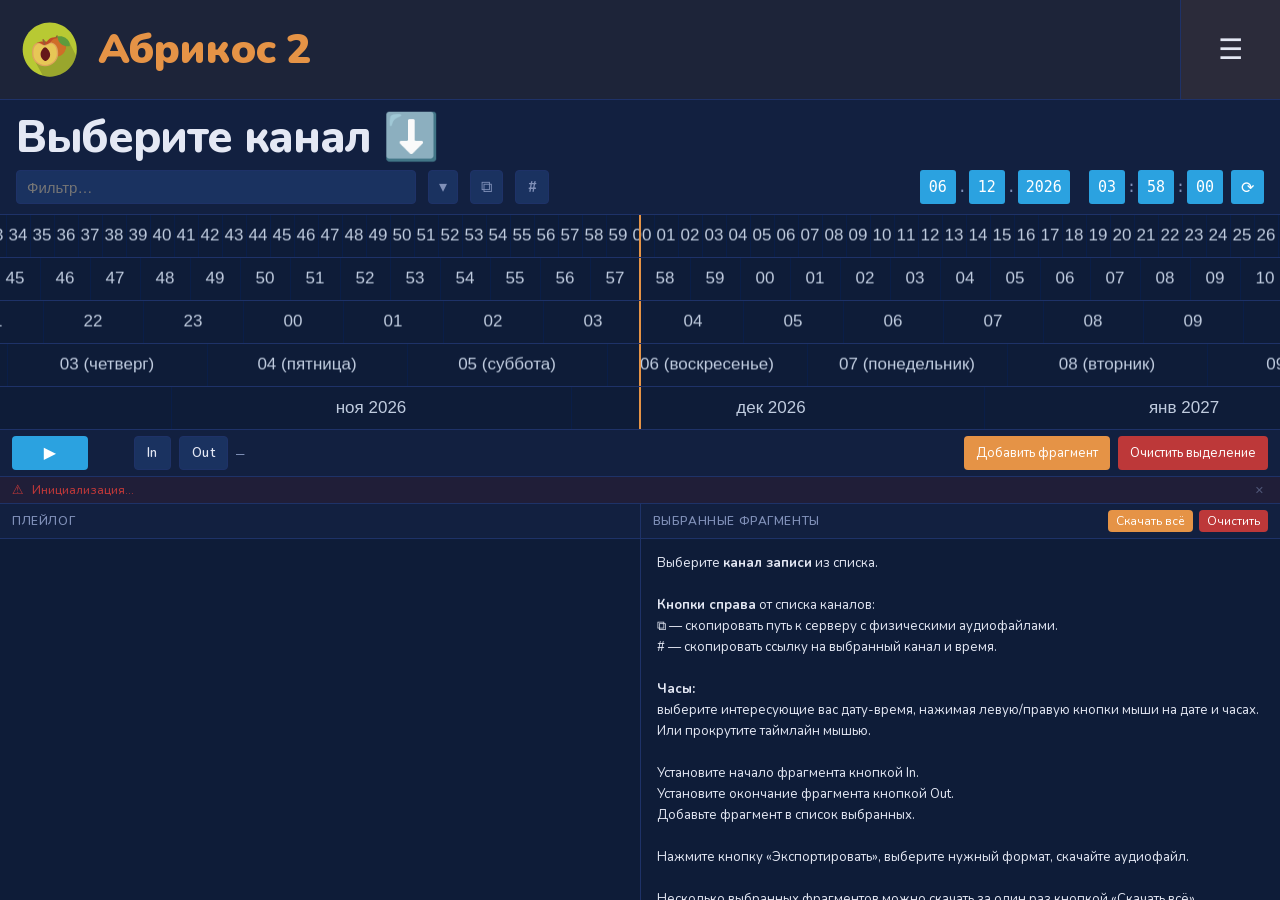
==== static/index.html @ b1a3b3f0 "feat(admin): окно управления сессиями - auth.py: create_session теперь сохраняет ip и created_at; до" ====
<!DOCTYPE html>
<html lang="ru" data-theme="dark">
<head>
  <meta charset="UTF-8">
  <meta name="viewport" content="width=device-width, initial-scale=1.0">
  <title>Абрикос 2</title>
  <link rel="stylesheet" href="/static/style.css">
  <link rel="icon" href="/static/apricot.svg" sizes="any" type="image/svg+xml">

</head>
<body>
<div id="app">

  <!-- ── Top bar (строка 1: лого + меню) ─────────────────────────── -->
  <div id="topbar">
    <div id="app-brand">
      <a id="app-brand-link" href="/">
        <img src="/static/apricot.svg" width="64" height="64" alt="">
        <span id="app-name" data-i18n="app.title">Абрикос 2</span>
      </a>
    </div>
    <div id="hamburger-wrap">
      <button id="btn-hamburger" data-i18n-title="menu.hamburger_title" title="Меню">☰</button>
      <div id="hamburger-menu" class="hidden">
        <button class="menu-item" id="menu-theme" data-i18n="menu.theme_light">☀️ Светлый режим</button>
        <div class="menu-sep"></div>
        <div class="menu-lang-row">
          <span class="menu-lang-label" data-i18n="menu.language">🌐 Язык</span>
          <div class="menu-lang-btns">
            <button class="menu-lang-btn" data-lang="ru">RU</button>
            <button class="menu-lang-btn" data-lang="en">EN</button>
            <button class="menu-lang-btn" data-lang="fr">FR</button>
          </div>
        </div>
        <div class="menu-sep" data-admin-only></div>
        <button class="menu-item" id="menu-rescan"          data-admin-only data-i18n="menu.rescan_channel">🔍 Пересканировать текущий канал</button>
        <button class="menu-item" id="menu-rescan-playlogs" data-admin-only data-i18n="menu.rescan_playlogs">📋 Пересканировать плейлоги станции</button>
        <div class="menu-sep" data-admin-only></div>
        <button class="menu-item" id="menu-reload"  data-admin-only data-i18n="menu.reload_config">🔄 Обновить конфигурацию</button>
        <div class="menu-sep" data-admin-only></div>
        <button class="menu-item" id="menu-restart" data-admin-only data-i18n="menu.restart_server">🔁 Перезапустить сервер</button>
        <div class="menu-sep" data-admin-only></div>
        <button class="menu-item" id="menu-sessions"      data-admin-only data-i18n="menu.sessions">👥 Сессии…</button>
        <button class="menu-item" id="menu-check-updates" data-admin-only data-i18n="menu.check_updates">🔎 Проверить обновления…</button>
        <div class="menu-sep"></div>
        <span class="menu-version" id="menu-ver">v…</span>
        <button class="menu-item" id="menu-about" data-i18n="menu.about">ℹ️ О веб-приложении…</button>
        <div class="menu-sep hidden" id="menu-sep-logout"></div>
        <div class="menu-userinfo hidden" id="menu-userinfo"></div>
        <button class="menu-item menu-item-danger hidden" id="menu-logout" data-i18n="menu.logout">🚪 Выйти</button>
      </div>
    </div>
  </div>

  <!-- ── Channel bar (строка 2: канал + фильтр + часы) ────────────── -->
  <div id="channel-bar">
    <div id="channel-label" data-i18n="channel.select_prompt">Выберите канал ⬇️</div>
    <div id="channel-controls">
      <div id="channel-selector-wrap">
        <input id="channel-search" type="text" data-i18n-ph="channel.filter_placeholder" placeholder="Фильтр…" autocomplete="off">
        <div id="channel-dropdown" class="dropdown hidden"></div>
      </div>
      <button id="channel-list-btn" data-i18n-title="channel.open_list_title" title="Открыть список каналов">▾</button>
      <button id="channel-copy-btn" title="Путь недоступен">⧉</button>
      <button id="btn-copy-url" data-i18n-title="channel.copy_url_title" title="Скопировать ссылку на текущее время">#</button>
      <div class="topbar-spacer"></div>
      <div id="topbar-right">
        <span class="clock-part" id="clk-day">--</span>
        <span class="clock-sep">.</span>
        <span class="clock-part" id="clk-month">--</span>
        <span class="clock-sep">.</span>
        <span class="clock-part" id="clk-year">----</span>
        <span class="clock-sep ml">&#160;</span>
        <span class="clock-part" id="clk-h">--</span>
        <span class="clock-sep">:</span>
        <span class="clock-part" id="clk-m">--</span>
        <span class="clock-sep">:</span>
        <span class="clock-part" id="clk-s">--</span>
        <button id="btn-now" data-i18n-title="transport.go_now_title" title="Перейти к текущему времени">⟳</button>
      </div>
    </div>
    <!-- Mobile: date+time inputs, own row (hidden on desktop via CSS) -->
    <div id="mob-clock-bar">
      <input id="mob-date" type="date">
      <input id="mob-time" type="time" step="1">
      <button id="mob-btn-now" data-i18n-title="transport.go_now_title" title="Перейти к текущему времени">⟳</button>
    </div>
  </div>

  <!-- ── Timeline rows ────────────────────────────────────────────── -->
  <div id="timeline-container">
    <canvas id="tl-seconds" class="tl-row" height="42"></canvas>
    <canvas id="tl-minutes" class="tl-row" height="42"></canvas>
    <canvas id="tl-hours"   class="tl-row" height="42"></canvas>
    <canvas id="tl-days"    class="tl-row" height="42"></canvas>
    <canvas id="tl-months"  class="tl-row" height="42"></canvas>
  </div>

  <!-- ── Transport controls ────────────────────────────────────────── -->
  <div id="transport">
    <div id="transport-left">
      <button id="btn-play"  class="btn-transport" data-i18n-title="transport.play_title" title="Воспроизвести / Пауза">▶</button>
      <button id="btn-mark-in"  class="btn-mark" data-i18n-title="transport.mark_in_title"  title="Установить начало фрагмента">In</button>
      <button id="btn-mark-out" class="btn-mark" data-i18n-title="transport.mark_out_title" title="Установить конец фрагмента">Out</button>
      <div id="sel-label"><span class="sel-empty">—</span></div>
      <span id="sel-warning" class="hidden"></span>
    </div>
    <div id="transport-right">
      <button id="btn-add-log" class="btn-action" data-i18n="transport.add_segment">Добавить фрагмент</button>
      <button id="btn-clear-sel" class="btn-danger" data-i18n="transport.clear_selection">Очистить выделение</button>
    </div>
  </div>

  <!-- ── Index status bar ────────────────────────────────────────────── -->
  <div id="status-bar" class="status-scanning">
    <span id="status-icon">⏳</span>
    <span id="status-text" data-i18n="status.init">Инициализация…</span>
    <span id="status-detail"></span>
    <span id="play-loading" class="hidden" data-i18n="status.buffering">⌛ Буферизация…</span>
    <span id="status-close" data-i18n-title="btn.hide_title" title="Скрыть">✕</span>
  </div>

  <!-- ── Playlog status bar ──────────────────────────────────────── -->
  <div id="playlog-bar" class="hidden">
    <span id="plbar-icon"></span>
    <span id="plbar-text" data-i18n="playlog.checking">Проверка плейлогов…</span>
    <span id="plbar-detail"></span>
    <span id="plbar-close" data-i18n-title="btn.hide_title" title="Скрыть">✕</span>
  </div>

  <!-- ── Channel diagnostics popover ──────────────────────────────── -->
  <div id="diag-popover" class="hidden">
    <div id="diag-title" data-i18n="diag.title">Недоступные каналы</div>
    <div id="diag-list"></div>
  </div>

  <!-- ── Mobile panel tabs (hidden on desktop) ───────────────────── -->
  <div id="panel-tabs">
    <button class="panel-tab active" data-panel="playlist-panel" data-i18n="panel.playlog">ПЛЕЙЛОГ</button>
    <button class="panel-tab" data-panel="loglist-panel">
      <span data-i18n="panel.segments">ФРАГМЕНТЫ</span>
      <span id="tab-badge" class="tab-badge hidden">0</span>
    </button>
  </div>

  <!-- ── Main columns ─────────────────────────────────────────────── -->
  <div id="main-columns">

    <!-- Playlist -->
    <div id="playlist-panel" class="panel">
      <div class="panel-header">
        <span data-i18n="panel.playlog">ПЛЕЙЛОГ</span>
      </div>
      <div id="playlist-list" class="scrollable-list"></div>
    </div>

    <!-- Log-list -->
    <div id="loglist-panel" class="panel">
      <div class="panel-header">
        <span data-i18n="panel.segments">ВЫБРАННЫЕ ФРАГМЕНТЫ</span>
        <div>
          <button id="btn-export-all" class="btn-green btn-sm" data-i18n="btn.download_all">Скачать всё</button>
          <button id="btn-clear-log"  class="btn-danger btn-sm" data-i18n="btn.clear">Очистить</button>
        </div>
      </div>
      <div id="loglist-items" class="scrollable-list"></div>
    </div>

  </div>

  <!-- ── About modal ──────────────────────────────────────────────── -->
  <div id="about-modal" class="modal hidden">
    <div class="modal-box about-box">
      <div id="about-content"></div>
      <div class="modal-buttons">
        <button id="about-ok" class="btn-green" data-i18n="btn.ok">ОК</button>
      </div>
    </div>
  </div>

  <!-- ── Update modal ─────────────────────────────────────────────── -->
  <div id="update-modal" class="modal hidden">
    <div class="modal-box about-box">
      <div id="update-content"></div>
      <div class="modal-buttons" id="update-buttons">
        <button id="update-do-btn" class="btn-green hidden" data-i18n="update.do_update">Обновить</button>
        <button id="update-ok-btn" class="btn-green" data-i18n="btn.ok">ОК</button>
      </div>
    </div>
  </div>

  <!-- ── Export modal ─────────────────────────────────────────────── -->
  <div id="export-modal" class="modal hidden">
    <div class="modal-box">
      <h3 data-i18n="export.title">Экспорт фрагмента</h3>
      <label><span data-i18n="export.format_label">Формат:</span>
        <select id="exp-format">
          <option value="mp3">MP3</option>
          <option value="wav">WAV PCM</option>
          <option value="aac">AAC</option>
        </select>
      </label>
      <label><span data-i18n="export.samplerate_label">Частота дискретизации:</span>
        <select id="exp-samplerate">
          <option value="32000">32 000 Гц</option>
          <option value="44100" selected>44 100 Гц</option>
          <option value="48000">48 000 Гц</option>
        </select>
      </label>
      <label id="exp-bitrate-row"><span data-i18n="export.bitrate_label">Битрейт:</span>
        <select id="exp-bitrate">
          <option value="320k">320 kbps</option>
          <option value="192k" selected>192 kbps</option>
          <option value="128k">128 kbps</option>
          <option value="64k">64 kbps</option>
        </select>
      </label>
      <div id="exp-wav-note"  class="hidden" style="font-size:11px;color:var(--text2)" data-i18n="export.wav_note">WAV экспортируется как PCM 16-bit без сжатия</div>
      <div id="exp-copy-note" class="hidden" style="font-size:11px;color:var(--accent2)" data-i18n="export.copy_note">⚡ Оригинальный формат канала — экспорт без перекодирования</div>
      <div id="export-progress" class="hidden"></div>
      <div class="modal-buttons">
        <button id="exp-ok"     class="btn-green" data-i18n="btn.export">Экспортировать</button>
        <button id="exp-cancel" class="btn-danger" data-i18n="btn.cancel">Отмена</button>
      </div>
    </div>
  </div>

  <!-- ── Sessions modal ──────────────────────────────────────────── -->
  <div id="sessions-modal" class="modal hidden">
    <div class="modal-box sessions-box">
      <h3 data-i18n="sessions.title">👥 Активные сессии</h3>
      <div id="sessions-table-wrap">
        <table id="sessions-table">
          <thead>
            <tr>
              <th data-i18n="sessions.col_user">Пользователь</th>
              <th data-i18n="sessions.col_domain">Домен</th>
              <th data-i18n="sessions.col_admin">Админ</th>
              <th data-i18n="sessions.col_created">Вход</th>
              <th data-i18n="sessions.col_expires">Истекает</th>
              <th data-i18n="sessions.col_ip">IP-адрес</th>
              <th data-i18n="sessions.col_action">Действие</th>
            </tr>
          </thead>
          <tbody id="sessions-tbody"></tbody>
        </table>
      </div>
      <div id="sessions-legend" class="sessions-legend" data-i18n="sessions.legend">★ — текущая сессия</div>
      <div class="modal-buttons">
        <button id="sessions-refresh" class="btn-action" data-i18n="sessions.btn_refresh">Обновить</button>
        <button id="sessions-close"   class="btn-green"  data-i18n="btn.close">Закрыть</button>
      </div>
    </div>
  </div>

  <!-- Hidden audio element for playback -->
  <audio id="audio-player" preload="none"></audio>

</div>

<script src="/static/i18n.js"></script>
<script src="/static/timeline.js"></script>
<script src="/static/app.js"></script>
</body>
</html>
---- static/style.css ----
/* ── Nunito (self-hosted, variable font) ──────────────────── */
@font-face {
  font-family: 'Nunito';
  font-style: normal;
  font-weight: 400 900;
  font-display: swap;
  src: url('/static/fonts/nunito-cyrillic-ext.woff2') format('woff2');
  unicode-range: U+0460-052F, U+1C80-1C8A, U+20B4, U+2DE0-2DFF, U+A640-A69F, U+FE2E-FE2F;
}
@font-face {
  font-family: 'Nunito';
  font-style: normal;
  font-weight: 400 900;
  font-display: swap;
  src: url('/static/fonts/nunito-cyrillic.woff2') format('woff2');
  unicode-range: U+0301, U+0400-045F, U+0490-0491, U+04B0-04B1, U+2116;
}
@font-face {
  font-family: 'Nunito';
  font-style: normal;
  font-weight: 400 900;
  font-display: swap;
  src: url('/static/fonts/nunito-latin-ext.woff2') format('woff2');
  unicode-range: U+0100-02BA, U+02BD-02C5, U+02C7-02CC, U+02CE-02D7, U+02DD-02FF, U+0304, U+0308, U+0329, U+1D00-1DBF, U+1E00-1E9F, U+1EF2-1EFF, U+2020, U+20A0-20AB, U+20AD-20C0, U+2113, U+2C60-2C7F, U+A720-A7FF;
}
@font-face {
  font-family: 'Nunito';
  font-style: normal;
  font-weight: 400 900;
  font-display: swap;
  src: url('/static/fonts/nunito-latin.woff2') format('woff2');
  unicode-range: U+0000-00FF, U+0131, U+0152-0153, U+02BB-02BC, U+02C6, U+02DA, U+02DC, U+0304, U+0308, U+0329, U+2000-206F, U+20AC, U+2122, U+2191, U+2193, U+2212, U+2215, U+FEFF, U+FFFD;
}

/* ── Reset & base ─────────────────────────────────────────── */
*, *::before, *::after { box-sizing: border-box; margin: 0; padding: 0; }

/* ── Themes ───────────────────────────────────────────────── */
:root,
[data-theme="dark"] {
  --bg: #0e1c38;
  --bg2: #122040;
  --bg3: #1a3260;
  --accent: #2BA2E0;
  --accent2: #E59346;
  --danger: #BD3839;
  --text: #e4e8f4;
  --text2: #8090b8;
  --border: #1e3268;
  --cell-present: #154A93;
  --cell-absent: #0e1830;
  --cell-border: #0a1e48;
  --tl-bg: #0e1c38;
  --tl-text: #c0ccdf;
  --tl-text-dim: #2a4070;
  --tl-present: #154A93;
  --tl-absent: #0e1830;
  --center-line: #E59346;
  --shadow: rgba(0,0,0,0.5);
}

[data-theme="light"] {
  --bg: #eef1f7;
  --bg2: #ffffff;
  --bg3: #d8e0ec;
  --accent: #1a5fb0;
  --accent2: #c97020;
  --danger: #BD3839;
  --text: #0e1c38;
  --text2: #4060a0;
  --border: #b0c0d8;
  --cell-present: #2BA2E0;
  --cell-absent: #d8e4f4;
  --cell-border: #90a8c8;
  --tl-bg: #d8e4f4;
  --tl-text: #0e1c38;
  --tl-text-dim: #7090b8;
  --tl-present: #2BA2E0;
  --tl-absent: #d8e4f4;
  --center-line: #c97020;
  --shadow: rgba(0,0,0,0.15);
}

body {
  background: var(--bg);
  color: var(--text);
  font-family: 'Nunito', 'Segoe UI', system-ui, sans-serif;
  font-size: 13px;
  overflow: hidden;
  height: 100vh;
  display: flex;
  flex-direction: column;
}

#app {
  display: flex;
  flex-direction: column;
  height: 100vh;
  overflow: hidden;
}

/* ── Top bar (строка 1) ───────────────────────────────────── */
#topbar {
  display: flex;
  align-items: center;
  justify-content: space-between;
  height: 100px;
  padding: 0 0 0 20px;
  background: rgba(229, 147, 70, 0.07);
  border-bottom: 1px solid var(--border);
  flex-shrink: 0;
  z-index: 10;
}

/* ── Channel bar (строка 2) ───────────────────────────────── */
#channel-bar {
  display: flex;
  flex-direction: column;
  gap: 6px;
  padding: 10px 16px;
  background: var(--bg2);
  border-bottom: 1px solid var(--border);
  flex-shrink: 0;
}

#channel-controls {
  display: flex;
  align-items: center;
  gap: 12px;
}

#channel-selector-wrap {
  position: relative;
  flex: 0 0 400px;
  width: 400px;
}

#channel-label {
  font-family: 'Nunito', sans-serif;
  font-size: 34pt;
  font-weight: 800;
  color: var(--text);
  white-space: nowrap;
  overflow: hidden;
  text-overflow: ellipsis;
  line-height: 1.2;
  letter-spacing: -0.03em;
}

.topbar-spacer {
  flex: 1;
}

#channel-search {
  width: 100%;
  box-sizing: border-box;
  height: 34px;
  box-sizing: border-box;
  background: var(--bg3);
  border: 1px solid var(--border);
  border-radius: 4px;
  color: var(--text);
  padding: 0 10px;
  font-size: 15px;
  outline: none;
}
#channel-search:focus { border-color: var(--accent); }

#channel-copy-btn,
#channel-list-btn {
  flex: 0 0 auto;
  height: 34px;
  box-sizing: border-box;
  background: var(--bg3);
  border: 1px solid var(--border);
  border-radius: 4px;
  color: var(--text2);
  cursor: pointer;
  font-size: 16px;
  padding: 0 10px;
  display: inline-flex;
  align-items: center;
  justify-content: center;
}
#channel-copy-btn:hover { border-color: var(--accent2); color: var(--accent2); }
#channel-list-btn:hover { border-color: var(--accent);  color: var(--accent);  }

@keyframes channel-btn-pulse {
  0%, 100% { background: var(--bg3);  border-color: var(--border); color: var(--text2); }
  50%       { background: var(--bg2); border-color: var(--bg2);    color: var(--text);  }
}
#channel-list-btn.no-channel {
  animation: channel-btn-pulse 1.4s ease-in-out infinite;
}
@keyframes channel-label-pulse {
  0%, 100% { color: var(--text); }
  50%       { color: var(--danger); }
}
#channel-label.no-channel {
  animation: channel-label-pulse 2s ease-in-out infinite;
}
#btn-copy-url {
  flex: 0 0 34px;
  width: 34px;
  height: 34px;
  box-sizing: border-box;
  background: var(--bg3);
  border: 1px solid var(--border);
  border-radius: 4px;
  color: var(--text2);
  cursor: pointer;
  font-size: 15px;
  font-weight: 700;
  padding: 0;
  display: inline-flex;
  align-items: center;
  justify-content: center;
  transition: border-color 0.15s, color 0.15s;
}
#btn-copy-url:hover { border-color: var(--accent); color: var(--accent); }
#btn-copy-url.copied { border-color: var(--accent2); color: var(--accent2); }

#channel-dropdown {
  position: absolute;
  top: calc(100% + 4px);
  left: 0;
  right: 0;
  background: var(--bg2);
  border: 1px solid var(--border);
  border-radius: 4px;
  max-height: 260px;
  overflow-y: auto;
  z-index: 100;
  box-shadow: 0 4px 12px rgba(0,0,0,0.5);
}

.dropdown-station {
  padding: 5px 8px 2px;
  font-size: 11px;
  color: var(--text2);
  text-transform: uppercase;
  letter-spacing: 0.06em;
  border-top: 1px solid var(--border);
}
.dropdown-station:first-child { border-top: none; }

.dropdown-channel {
  padding: 6px 14px;
  cursor: pointer;
  border-radius: 3px;
  transition: background 0.1s;
}
.dropdown-channel:hover { background: var(--bg3); }
.dropdown-channel.active { color: var(--accent); }

.hidden { display: none !important; }

/* ── Clock ────────────────────────────────────────────────── */
#topbar-right {
  display: flex;
  align-items: center;
  gap: 2px;
  font-family: monospace;
  font-size: 15px;
  flex-shrink: 0;
}
.clock-part {
  background: var(--accent);
  color: #fff;
  height: 34px;
  box-sizing: border-box;
  padding: 0 8px;
  border-radius: 3px;
  min-width: 36px;
  text-align: center;
  cursor: pointer;
  user-select: none;
  display: inline-flex;
  align-items: center;
  justify-content: center;
}
.clock-part:hover { filter: brightness(1.2); }
.clock-sep { color: var(--text2); }
.clock-sep.ml { margin-left: 6px; }
#btn-now {
  background: var(--accent);
  color: #fff;
  border: none;
  border-radius: 3px;
  height: 34px;
  box-sizing: border-box;
  padding: 0 10px;
  cursor: pointer;
  margin-left: 6px;
  font-size: 16px;
  display: inline-flex;
  align-items: center;
  justify-content: center;
}
#btn-now:hover { filter: brightness(1.2); }

/* ── Timeline ─────────────────────────────────────────────── */
#timeline-container {
  flex-shrink: 0;
  background: var(--bg2);
  border-bottom: 1px solid var(--border);
  overflow: hidden;
  position: relative;
}

.tl-row {
  display: block;
  width: 100%;
  cursor: grab;
  user-select: none;
  border-bottom: 1px solid var(--border);
}
.tl-row:active { cursor: grabbing; }
.tl-row:last-child { border-bottom: none; }

/* ── Transport ────────────────────────────────────────────── */
#transport {
  display: flex;
  align-items: center;
  justify-content: space-between;
  padding: 6px 12px;
  background: var(--bg2);
  border-bottom: 1px solid var(--border);
  flex-shrink: 0;
  gap: 8px;
}
#transport-left, #transport-right { display: flex; align-items: center; gap: 8px; }

button { cursor: pointer; border: none; border-radius: 4px; font-size: 13px; padding: 5px 12px; font-family: inherit; }

/* All transport-bar buttons share the same height */
#transport button {
  height: 34px;
  box-sizing: border-box;
  display: inline-flex;
  align-items: center;
  justify-content: center;
}

.btn-transport {
  background: var(--accent);
  color: #fff;
  font-size: 16px;
  width: 76px;
  padding: 0;
}
.btn-transport:hover { filter: brightness(1.2); }

.btn-mark {
  background: var(--bg3);
  color: var(--text);
  font-size: 13px;
  font-weight: 600;
  padding: 0 12px;
  border: 1px solid var(--border);
  letter-spacing: 0.03em;
}
.btn-mark:hover { border-color: var(--accent); color: var(--accent); }
/* Push In/Out away from Play by one Play-button width */
#btn-mark-in { margin-left: 38px; }

.btn-nav {
  background: var(--bg3);
  color: var(--text);
  border: 1px solid var(--border);
}
.btn-nav:hover { border-color: var(--accent); }

.btn-action {
  background: var(--accent2);
  color: #fff;
}
.btn-action:hover { filter: brightness(1.1); }

.btn-danger { background: var(--danger); color: #fff; }
.btn-danger:hover { filter: brightness(1.1); }

.btn-green { background: var(--accent2); color: #fff; }
.btn-green:hover { filter: brightness(1.1); }

.btn-blue { background: var(--accent); color: #fff; }
.btn-blue:hover { filter: brightness(1.1); }

.btn-sm { font-size: 12px; padding: 3px 8px; }

#sel-label {
  display: flex;
  align-items: center;
  gap: 8px;
  font-family: monospace;
}
.sel-empty {
  color: var(--text2);
  font-size: 14px;
}
.sel-block {
  display: flex;
  flex-direction: column;
  line-height: 1.3;
}
.sel-date {
  font-size: 11px;
  color: var(--text2);
}
.sel-time {
  font-size: 13px;
  color: var(--text);
  font-weight: 600;
}
.sel-arrow {
  font-size: 14px;
  color: var(--text2);
  align-self: center;
}
.sel-dur {
  font-size: 12px;
  color: var(--text2);
  align-self: center;
}

/* ── Index status bar ────────────────────────────────────── */
#status-bar {
  display: flex;
  align-items: center;
  gap: 8px;
  padding: 4px 12px;
  font-size: 12px;
  flex-shrink: 0;
  border-bottom: 1px solid var(--border);
  transition: background 0.3s, color 0.3s;
  min-height: 26px;
}

#status-bar.status-scanning {
  background: rgba(43, 162, 224, 0.08);
  color: var(--text2);
}

#status-bar.status-ready {
  background: rgba(229, 147, 70, 0.07);
  color: var(--accent2);
}

#status-bar.status-error {
  background: rgba(189, 56, 57, 0.1);
  color: var(--danger);
}

#status-bar.hidden { display: none !important; }

#status-icon { flex-shrink: 0; font-size: 13px; }

#status-text { font-weight: 500; white-space: nowrap; flex-shrink: 0; }

#status-detail {
  flex: 1;
  overflow: hidden;
  text-overflow: ellipsis;
  white-space: nowrap;
  color: var(--text2);
  font-size: 11px;
}

/* Progress dots — one per channel, filled when done */
.status-dots {
  display: flex;
  flex-wrap: wrap;
  gap: 4px;
  align-items: center;
  flex-shrink: 0;
  justify-content: flex-end;
  max-width: 60%;
}
.status-dot {
  width: 8px;
  height: 8px;
  border-radius: 50%;
  background: var(--border);
  transition: background 0.25s;
  flex-shrink: 0;
}
.status-dot.done        { background: #43a047; }
.status-dot.failed      { background: var(--danger); }
.status-dot.empty       { background: #f0a500; }
.status-dot.idle        { background: var(--muted, #888); opacity: 0.5; }
.status-dot.rescanning  {
  background: var(--accent);
  animation: dot-pulse 0.7s ease-in-out infinite alternate;
}
@keyframes dot-pulse {
  from { opacity: 0.3; transform: scale(0.85); }
  to   { opacity: 1.0; transform: scale(1.15); }
}

#status-close {
  flex-shrink: 0;
  cursor: pointer;
  color: var(--text2);
  font-size: 11px;
  padding: 1px 4px;
  border-radius: 3px;
  opacity: 0.5;
  transition: opacity 0.15s;
}
#status-close:hover { opacity: 1; }

/* ── Channel diagnostics popover ────────────────────────────── */
#diag-popover {
  position: fixed;
  top: 0;
  left: 0;
  background: var(--bg2);
  border: 1px solid var(--border);
  border-radius: 6px;
  box-shadow: 0 6px 20px rgba(0,0,0,0.55);
  padding: 10px 14px 12px;
  min-width: 320px;
  max-width: 520px;
  max-height: 380px;
  overflow-y: auto;
  z-index: 500;
  font-size: 12px;
}

#diag-title {
  font-weight: 600;
  color: var(--danger);
  margin-bottom: 8px;
  font-size: 12px;
}

.diag-item {
  border-top: 1px solid var(--border);
  padding: 7px 0 5px;
}
.diag-item:first-child { border-top: none; padding-top: 0; }

.diag-channel-name {
  font-weight: 500;
  color: var(--text);
  margin-bottom: 3px;
}

.diag-error {
  color: var(--danger);
  font-family: monospace;
  font-size: 11px;
  word-break: break-all;
  white-space: pre-wrap;
}

.diag-no-error {
  color: var(--text2);
  font-style: italic;
}

.diag-rescan-btn {
  margin-top: 5px;
  height: 26px;
  padding: 0 10px;
  font-size: 12px;
  background: var(--bg3);
  border: 1px solid var(--border);
  border-radius: 4px;
  color: var(--text2);
  cursor: pointer;
}
.diag-rescan-btn:hover:not(:disabled) { border-color: var(--accent); color: var(--accent); }
.diag-rescan-btn:disabled { opacity: 0.5; cursor: default; }

/* ── Main columns ─────────────────────────────────────────── */
#main-columns {
  display: flex;
  flex: 1;
  overflow: hidden;
  gap: 0;
}

.panel {
  display: flex;
  flex-direction: column;
  flex: 1;
  min-width: 0;
  border-right: 1px solid var(--border);
  overflow: hidden;
}
.panel:last-child { border-right: none; }

.panel-header {
  display: flex;
  align-items: center;
  justify-content: space-between;
  padding: 6px 12px;
  min-height: 35px;
  background: var(--bg2);
  border-bottom: 1px solid var(--border);
  font-weight: 600;
  font-size: 12px;
  letter-spacing: 0.05em;
  color: var(--text2);
  flex-shrink: 0;
}
.panel-header div { display: flex; gap: 6px; }

.scrollable-list {
  flex: 1;
  overflow-y: auto;
  overflow-x: hidden;
}
.scrollable-list::-webkit-scrollbar { width: 6px; }
.scrollable-list::-webkit-scrollbar-track { background: var(--bg2); }
.scrollable-list::-webkit-scrollbar-thumb { background: var(--bg3); border-radius: 3px; }

/* ── Playlist rows ────────────────────────────────────────── */
.playlist-row {
  display: flex;
  align-items: center;
  padding: 5px 10px;
  border-bottom: 1px solid var(--border);
  gap: 8px;
  cursor: pointer;
  transition: background 0.1s;
}
.playlist-row:hover { background: rgba(255,255,255,0.04); }
.playlist-row.active { background: rgba(43,162,224,0.15); }

.pl-time {
  font-family: monospace;
  font-size: 12px;
  color: var(--text2);
  flex: 0 0 56px;
}
.pl-cls {
  font-size: 10px;
  font-weight: 700;
  padding: 1px 5px;
  border-radius: 3px;
  flex: 0 0 auto;
  min-width: 20px;
  text-align: center;
}
.pl-title {
  flex: 1;
  overflow: hidden;
  text-overflow: ellipsis;
  white-space: nowrap;
  font-size: 12px;
}
.pl-add-btn {
  flex: 0 0 auto;
  background: var(--accent);
  color: #fff;
  width: 22px;
  height: 22px;
  padding: 0;
  font-size: 14px;
  line-height: 22px;
  text-align: center;
  border-radius: 3px;
  opacity: 0;
  transition: opacity 0.1s;
}
.playlist-row:hover .pl-add-btn { opacity: 1; }
.playlist-row.pl-current .pl-title { font-weight: 700; }

/* ── Log-list empty hint ──────────────────────────────────── */
.loglist-empty-hint {
  padding: 14px 16px;
  color: var(--fg2);
  font-size: 0.82rem;
  line-height: 1.6;
  white-space: pre-line;
}

/* ── Log-list rows ────────────────────────────────────────── */
.log-row {
  display: flex;
  align-items: center;
  padding: 8px 10px;
  border-bottom: 1px solid var(--border);
  gap: 8px;
}
.log-info {
  flex: 1;
  min-width: 0;
}
.log-channel {
  font-size: 13px;
  font-weight: 500;
  overflow: hidden;
  text-overflow: ellipsis;
  white-space: nowrap;
}
.log-times {
  font-family: monospace;
  font-size: 11px;
  color: var(--text2);
}
.log-actions { display: flex; gap: 4px; flex-shrink: 0; }
.log-btn {
  width: 26px;
  height: 26px;
  padding: 0;
  font-size: 13px;
  line-height: 26px;
  text-align: center;
  border-radius: 3px;
}
.log-btn-dl  { background: var(--accent2); color: #fff; }
.log-btn-nav { background: var(--accent);  color: #fff; }
.log-btn-del { background: var(--danger);  color: #fff; }

/* ── Export modal ─────────────────────────────────────────── */
.modal {
  position: fixed;
  inset: 0;
  background: rgba(0,0,0,0.6);
  display: flex;
  align-items: center;
  justify-content: center;
  z-index: 200;
}
.modal-box {
  background: var(--bg2);
  border: 1px solid var(--border);
  border-radius: 8px;
  padding: 24px;
  min-width: 300px;
  display: flex;
  flex-direction: column;
  gap: 14px;
}
.modal-box h3 { font-size: 15px; }
.modal-box label {
  display: flex;
  flex-direction: column;
  gap: 4px;
  font-size: 12px;
  color: var(--text2);
}
.modal-box select {
  background: var(--bg3);
  color: var(--text);
  border: 1px solid var(--border);
  border-radius: 4px;
  padding: 5px 8px;
  font-size: 13px;
  outline: none;
}
.modal-buttons { display: flex; gap: 8px; justify-content: flex-end; }
#export-progress { font-style: italic; color: var(--text2); }

/* ── Sessions modal ──────────────────────────────────────── */
.sessions-box {
  max-width: 860px;
  width: 100%;
}
#sessions-table-wrap {
  overflow-x: auto;
  max-height: 60vh;
  overflow-y: auto;
  border: 1px solid var(--border);
  border-radius: 6px;
}
#sessions-table {
  width: 100%;
  border-collapse: collapse;
  font-size: 12px;
}
#sessions-table thead th {
  position: sticky;
  top: 0;
  background: var(--bg3);
  color: var(--text2);
  font-weight: 600;
  text-align: left;
  padding: 8px 12px;
  white-space: nowrap;
  border-bottom: 1px solid var(--border);
}
#sessions-table tbody tr:nth-child(even) { background: var(--bg3); }
#sessions-table tbody tr:hover { background: var(--hover); }
#sessions-table td {
  padding: 7px 12px;
  border-bottom: 1px solid var(--border);
  vertical-align: middle;
  white-space: nowrap;
}
#sessions-table td.sess-current { font-weight: 700; }
.sess-admin-yes { color: var(--accent); }
.sess-admin-no  { color: var(--text2); }
.sessions-legend {
  font-size: 11px;
  color: var(--text2);
}
.btn-terminate {
  background: transparent;
  border: 1px solid var(--danger, #c0392b);
  color: var(--danger, #c0392b);
  border-radius: 4px;
  padding: 3px 10px;
  font-size: 11px;
  cursor: pointer;
}
.btn-terminate:hover { background: var(--danger, #c0392b); color: #fff; }
.btn-terminate:disabled { opacity: 0.35; cursor: default; }

/* ── About modal ─────────────────────────────────────────── */
.about-box {
  max-width: 480px;
  width: 100%;
}
#update-content {
  line-height: 1.7;
  color: var(--text);
  text-align: left;
}
#update-content h2 {
  font-size: 20px;
  font-weight: 800;
  margin: 0 0 10px;
  color: var(--text);
  letter-spacing: -0.02em;
}
#update-content p { margin: 0 0 8px; font-size: 14px; }
.update-table {
  width: 100%;
  border-collapse: collapse;
  font-size: 13px;
  margin: 8px 0 12px;
}
.update-table th, .update-table td {
  padding: 5px 8px;
  border: 1px solid var(--border);
  text-align: left;
  vertical-align: top;
}
.update-table th {
  background: var(--bg2);
  font-weight: 600;
}
.update-table code { font-family: monospace; font-size: 12px; }
#about-content {
  line-height: 1.7;
  color: var(--text);
  text-align: left;
}
#about-content h2 {
  font-size: 20px;
  font-weight: 800;
  margin: 0 0 10px;
  color: var(--text);
  letter-spacing: -0.02em;
}
#about-content p {
  margin: 0 0 8px;
  font-size: 14px;
}
#about-content p:last-child { margin-bottom: 0; }
#about-content .about-version {
  color: var(--text2);
  font-size: 13px;
  margin-bottom: 14px;
}
#about-content a {
  color: var(--accent);
  text-decoration: none;
}
#about-content a:hover { text-decoration: underline; }

/* ── App brand ────────────────────────────────────────────── */
#app-brand {
  display: flex;
  align-items: center;
  gap: 14px;
  user-select: none;
}
#app-brand-link {
  display: flex;
  align-items: center;
  gap: 14px;
  text-decoration: none;
  color: inherit;
}
#app-brand-link:hover #app-name { opacity: 0.8; }
#app-name {
  font-family: 'Nunito', sans-serif;
  font-size: 42px;
  font-weight: 900;
  color: var(--accent2);
  letter-spacing: -0.03em;
  white-space: nowrap;
}

/* ── Hamburger menu ───────────────────────────────────────── */
#hamburger-wrap {
  position: relative;
  align-self: stretch;
  display: flex;
  align-items: stretch;
}

#btn-hamburger {
  background: rgba(229, 147, 70, 0.07);
  border: none;
  border-left: 1px solid var(--border);
  border-radius: 0;
  color: var(--text);
  font-size: 28px;
  width: 100px;
  cursor: pointer;
  transition: background 0.15s;
  display: flex;
  align-items: center;
  justify-content: center;
}
#btn-hamburger:hover {
  background: rgba(229, 147, 70, 0.18);
}

#hamburger-menu {
  position: absolute;
  top: calc(100% + 6px);
  right: 0;
  min-width: 330px;
  background: var(--bg2);
  border: 1px solid var(--border);
  border-radius: 6px;
  box-shadow: 0 6px 20px var(--shadow);
  z-index: 300;
  overflow: hidden;
  display: flex;
  flex-direction: column;
}

.menu-item {
  background: transparent;
  border: none;
  color: var(--text);
  font-size: 13px;
  text-align: left;
  padding: 9px 14px;
  cursor: pointer;
  width: 100%;
  border-radius: 0;
  transition: background 0.1s;
}
.menu-item:hover { background: var(--bg3); }

.menu-sep {
  height: 1px;
  background: var(--border);
  margin: 0;
}

.menu-version {
  display: block;
  font-size: 11px;
  color: var(--text2);
  padding: 6px 14px 8px;
  user-select: none;
}
.menu-userinfo {
  font-size: 12px;
  color: var(--text2);
  padding: 6px 14px 4px;
  user-select: none;
}
.menu-item-danger { color: var(--danger) !important; }

/* ── Language selector in menu ────────────────────────────── */
.menu-lang-row {
  display: flex;
  align-items: center;
  justify-content: space-between;
  padding: 6px 14px;
  gap: 8px;
}
.menu-lang-label {
  font-size: 13px;
  color: var(--text);
  user-select: none;
  white-space: nowrap;
}
.menu-lang-btns {
  display: flex;
  gap: 4px;
}
.menu-lang-btn {
  background: transparent;
  border: 1px solid var(--border);
  border-radius: 4px;
  color: var(--text2);
  font-size: 11px;
  padding: 3px 8px;
  cursor: pointer;
  font-family: inherit;
  letter-spacing: 0.05em;
  transition: border-color 0.15s, color 0.15s;
  width: auto;
}
.menu-lang-btn:hover  { border-color: var(--accent2); color: var(--accent2); }
.menu-lang-btn.active { border-color: var(--accent2); color: var(--accent2); }

/* ── Playlog status bar ───────────────────────────────────── */
#playlog-bar {
  display: flex;
  align-items: center;
  gap: 8px;
  padding: 3px 12px;
  font-size: 11px;
  flex-shrink: 0;
  border-bottom: 1px solid var(--border);
  min-height: 22px;
  background: rgba(229, 147, 70, 0.04);
  color: var(--text2);
}
#playlog-bar.hidden { display: none !important; }
#plbar-icon  { flex-shrink: 0; font-size: 11px; }
#plbar-text  { font-weight: 500; white-space: nowrap; }
#plbar-detail {
  flex: 1;
  overflow: hidden;
  text-overflow: ellipsis;
  white-space: nowrap;
  font-size: 11px;
  color: var(--text2);
}
#plbar-close {
  flex-shrink: 0;
  cursor: pointer;
  color: var(--text2);
  font-size: 11px;
  padding: 1px 4px;
  border-radius: 3px;
  opacity: 0.5;
  margin-left: auto;
  transition: opacity 0.15s;
}
#plbar-close:hover { opacity: 1; }

/* ── Playback loading indicator ──────────────────────────── */
#play-loading {
  margin-left: auto;
  font-size: 11px;
  color: var(--accent);
  letter-spacing: 0.03em;
  animation: play-loading-pulse 0.7s ease-in-out infinite alternate;
}
@keyframes play-loading-pulse {
  from { opacity: 0.45; }
  to   { opacity: 1.0;  }
}

/* ── Segment warning ──────────────────────────────────────── */
#sel-warning {
  color: #BD3839;
  font-size: 12px;
  font-weight: 600;
  background: rgba(189,56,57,0.1);
  border: 1px solid rgba(189,56,57,0.4);
  border-radius: 4px;
  padding: 3px 8px;
}
[data-theme="light"] #sel-warning {
  background: rgba(189,56,57,0.08);
  border-color: rgba(189,56,57,0.35);
}

/* ── Light theme overrides for hover states ───────────────── */
[data-theme="light"] .playlist-row:hover { background: rgba(0,0,0,0.05); }
[data-theme="light"] .playlist-row.active { background: rgba(26,95,176,0.12); }
[data-theme="light"] .dropdown-channel:hover { background: var(--bg3); }

/* ── Mobile: date/time inputs (always hidden on desktop) ─── */
#mob-clock-bar {
  display: none;
  align-items: center;
  gap: 6px;
}
#mob-date,
#mob-time {
  background: var(--accent);
  color: #fff;
  border: none;
  border-radius: 4px;
  height: 30px;
  padding: 0 8px;
  font-family: monospace;
  font-size: 14px;
  cursor: pointer;
  outline: none;
  -webkit-appearance: none;
  color-scheme: dark;
}
[data-theme="light"] #mob-date,
[data-theme="light"] #mob-time {
  color-scheme: light;
}
#mob-date::-webkit-calendar-picker-indicator,
#mob-time::-webkit-calendar-picker-indicator { display: none; }
#mob-btn-now {
  background: var(--accent);
  color: #fff;
  border: none;
  border-radius: 4px;
  height: 30px;
  padding: 0 10px;
  font-size: 16px;
  cursor: pointer;
  display: flex;
  align-items: center;
}
#mob-btn-now:hover { filter: brightness(1.2); }

/* ── Mobile panel tabs (always hidden on desktop) ────────── */
#panel-tabs {
  display: none;
  flex-shrink: 0;
  background: var(--bg2);
  border-bottom: 2px solid var(--border);
}
.panel-tab {
  flex: 1;
  background: transparent;
  border: none;
  border-bottom: 2px solid transparent;
  margin-bottom: -2px;
  padding: 9px 4px 8px;
  font-size: 12px;
  font-weight: 700;
  letter-spacing: 0.05em;
  color: var(--text2);
  cursor: pointer;
  font-family: inherit;
  border-radius: 0;
  position: relative;
  display: inline-flex;
  align-items: center;
  justify-content: center;
  gap: 6px;
}
.panel-tab.active {
  color: var(--accent);
  border-bottom-color: var(--accent);
}
.panel-tab:hover:not(.active) { color: var(--text); }
.tab-badge {
  background: var(--danger);
  color: #fff;
  border-radius: 10px;
  font-size: 10px;
  font-weight: 700;
  padding: 1px 6px;
  line-height: 1.4;
}

/* ══════════════════════════════════════════════════════════
   MOBILE LAYOUT  (≤ 640 px)
   ══════════════════════════════════════════════════════════ */
@media (max-width: 640px) {

  /* ── Topbar: compact ─────────────────────────────────── */
  #topbar { height: 52px; padding: 0 0 0 12px; }
  #app-brand { gap: 8px; }
  #app-brand-link img { width: 28px; height: 28px; }
  #app-name { font-size: 22px; }
  #btn-hamburger { width: 60px; font-size: 22px; }

  /* ── Channel bar: 3 rows ─────────────────────────────── */
  #channel-bar { padding: 0; gap: 0; }

  /* Row 1: channel label */
  #channel-label {
    font-size: 20px;
    padding: 7px 12px 5px;
    line-height: 1.2;
  }

  /* Row 2: filter + buttons */
  #channel-controls { padding: 0 12px 7px; gap: 6px; }
  #channel-selector-wrap { flex: 1; width: auto; }

  /* Hide desktop clock spacer + clock */
  .topbar-spacer { display: none; }
  #topbar-right  { display: none; }

  /* Row 3: mobile date/time inputs */
  #mob-clock-bar {
    display: flex;
    padding: 0 12px 7px;
  }
  #mob-date { flex: 1 1 auto; min-width: 0; }
  #mob-time { flex: 1 1 auto; min-width: 0; }

  /* ── Timeline: 30 px rows ────────────────────────────── */
  .tl-row { height: 30px; }

  /* ── Transport: two rows ─────────────────────────────── */
  #transport {
    flex-wrap: wrap;
    gap: 6px;
    padding: 8px 10px;
  }
  #transport-left  { flex-wrap: wrap; gap: 6px; flex: 1 1 100%; }
  #transport-right { flex: 1 1 100%; gap: 6px; }
  #btn-mark-in     { margin-left: 0; }
  #sel-label       { flex: 1; justify-content: flex-end; }
  #btn-add-log     { flex: 1; }

  /* ── Panel tabs: visible, шрифт меньше чтобы не переносилось ── */
  #panel-tabs { display: flex; }
  .panel-tab { font-size: 11px; letter-spacing: 0.02em; padding: 8px 2px; }

  /* ── Main columns: single column, tab-driven ─────────── */
  #main-columns { flex-direction: column; }
  .panel { flex: none; border-right: none; }
  .panel.mob-hidden { display: none; }

  /* ── Playlist: 6 строк видно, остальное скролл ───────── */
  #playlist-panel .scrollable-list {
    max-height: calc(6 * 29px);
    overflow-y: auto;
  }

  /* ── Log list: 6 строк видно, остальное скролл ───────── */
  #loglist-panel .scrollable-list {
    max-height: calc(6 * 45px);
    overflow-y: auto;
  }

  /* ── Sessions modal: full-width table ───────────────── */
  .sessions-box { max-width: 98vw; }
  #sessions-table th, #sessions-table td { font-size: 11px; padding: 6px 8px; }

}
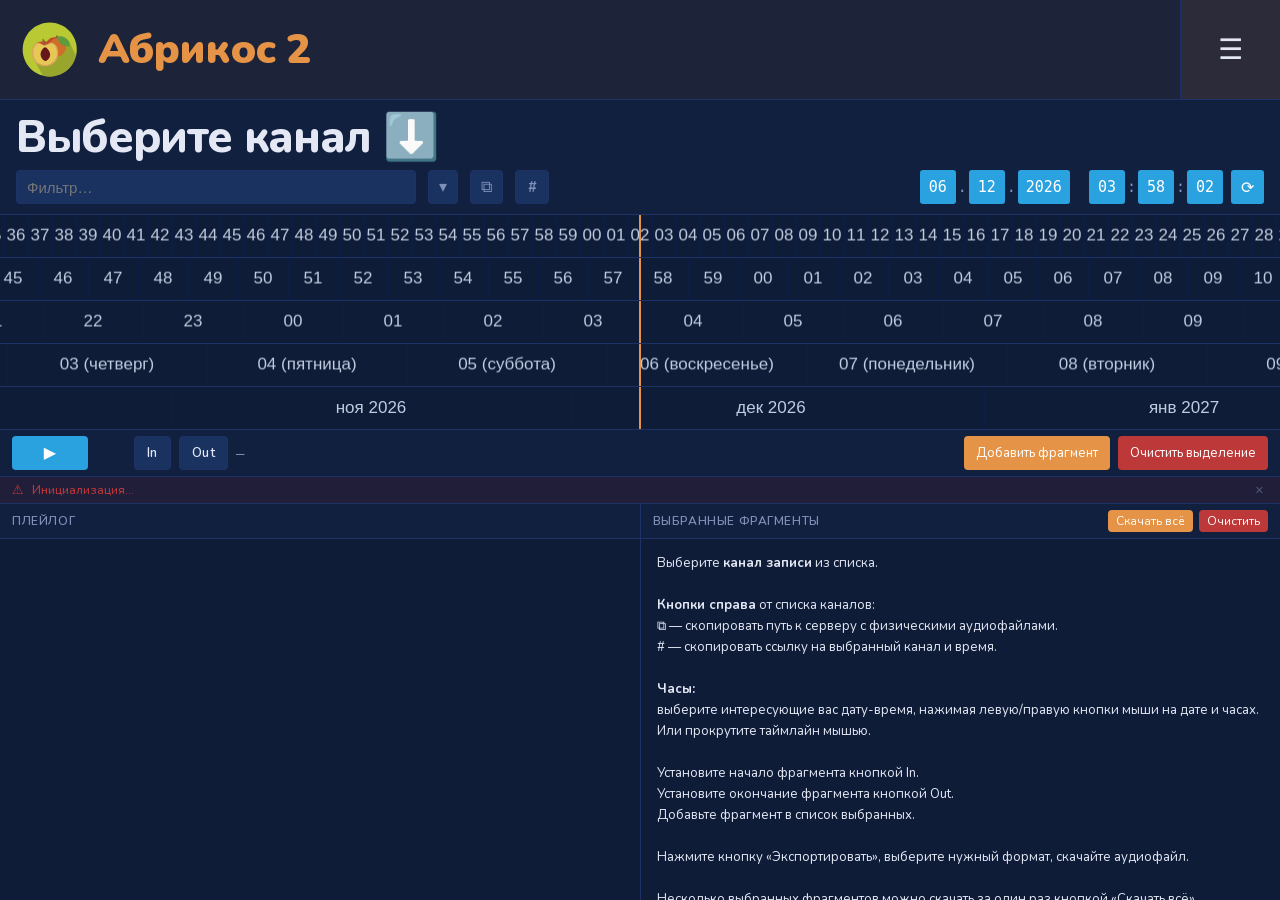
==== commit c37e3be5: "Minor UI update" ====
--- a/static/index.html
+++ b/static/index.html
@@ -33,15 +33,14 @@
           </div>
         </div>
         <div class="menu-sep" data-admin-only></div>
-        <button class="menu-item" id="menu-rescan"          data-admin-only data-i18n="menu.rescan_channel">🔍 Пересканировать текущий канал</button>
+        <button class="menu-item" id="menu-rescan"          data-admin-only data-i18n="menu.rescan_channel">🔊 Пересканировать текущий канал</button>
         <button class="menu-item" id="menu-rescan-playlogs" data-admin-only data-i18n="menu.rescan_playlogs">📋 Пересканировать плейлоги станции</button>
         <div class="menu-sep" data-admin-only></div>
-        <button class="menu-item" id="menu-reload"  data-admin-only data-i18n="menu.reload_config">🔄 Обновить конфигурацию</button>
-        <div class="menu-sep" data-admin-only></div>
-        <button class="menu-item" id="menu-restart" data-admin-only data-i18n="menu.restart_server">🔁 Перезапустить сервер</button>
-        <div class="menu-sep" data-admin-only></div>
+        <button class="menu-item" id="menu-reload"  data-admin-only data-i18n="menu.reload_config">🔄 Обновить конфигурацию без перезапуска</button>
         <button class="menu-item" id="menu-sessions"      data-admin-only data-i18n="menu.sessions">👥 Сессии…</button>
         <button class="menu-item" id="menu-check-updates" data-admin-only data-i18n="menu.check_updates">🔎 Проверить обновления…</button>
+        <div class="menu-sep" data-admin-only></div>
+        <button class="menu-item" id="menu-restart" data-admin-only data-i18n="menu.restart_server">🚀 Перезапустить сервер</button>
         <div class="menu-sep"></div>
         <span class="menu-version" id="menu-ver">v…</span>
         <button class="menu-item" id="menu-about" data-i18n="menu.about">ℹ️ О веб-приложении…</button>
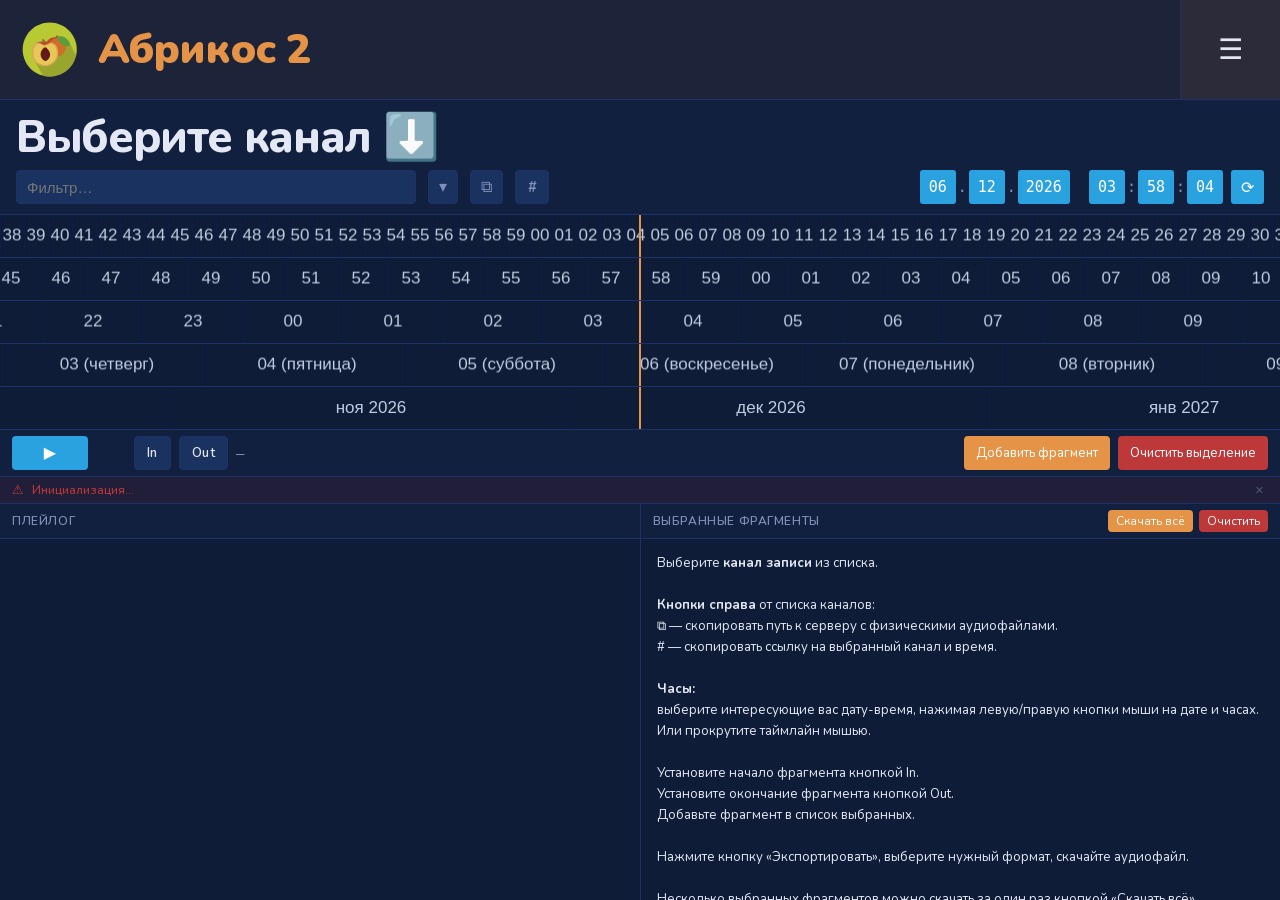
==== commit d8f1af38: "UI: индикаторы статуса ≤20 точек в строке; плейлоги сканируются по одному, как аудио; «Выход» объеди" ====
--- a/static/index.html
+++ b/static/index.html
@@ -45,8 +45,13 @@
         <span class="menu-version" id="menu-ver">v…</span>
         <button class="menu-item" id="menu-about" data-i18n="menu.about">ℹ️ О веб-приложении…</button>
         <div class="menu-sep hidden" id="menu-sep-logout"></div>
-        <div class="menu-userinfo hidden" id="menu-userinfo"></div>
-        <button class="menu-item menu-item-danger hidden" id="menu-logout" data-i18n="menu.logout">🚪 Выйти</button>
+        <div class="menu-userinfo hidden" id="menu-userinfo">
+          <span class="menu-userinfo-left">
+            <span id="menu-userinfo-icon">👤</span>
+            <span id="menu-userinfo-name"></span>
+          </span>
+          <button class="menu-userinfo-logout" id="menu-logout" data-i18n="menu.logout">Выйти</button>
+        </div>
       </div>
     </div>
   </div>
--- a/static/style.css
+++ b/static/style.css
@@ -474,7 +474,7 @@
   align-items: center;
   flex-shrink: 0;
   justify-content: flex-end;
-  max-width: 60%;
+  max-width: calc(20 * 8px + 19 * 4px); /* ≤20 точек в строке */
 }
 .status-dot {
   width: 8px;
@@ -667,6 +667,8 @@
 }
 .playlist-row:hover .pl-add-btn { opacity: 1; }
 .playlist-row.pl-current .pl-title { font-weight: 700; }
+[data-theme="light"] .playlist-row.pl-current { box-shadow: inset 0 0 0 1000px rgba(0,0,0,0.2); }
+[data-theme="dark"] .playlist-row.pl-current { box-shadow: inset 0 0 0 1000px rgba(255,255,255,0.2); }
 
 /* ── Log-list empty hint ──────────────────────────────────── */
 .loglist-empty-hint {
@@ -966,12 +968,35 @@
   user-select: none;
 }
 .menu-userinfo {
-  font-size: 12px;
-  color: var(--text2);
-  padding: 6px 14px 4px;
+  display: flex;
+  align-items: center;
+  justify-content: space-between;
+  gap: 8px;
+  font-size: 12px;
+  color: var(--text2);
+  padding: 4px 8px 4px 14px;
   user-select: none;
 }
-.menu-item-danger { color: var(--danger) !important; }
+.menu-userinfo-left {
+  display: flex;
+  align-items: center;
+  gap: 6px;
+  overflow: hidden;
+  text-overflow: ellipsis;
+  white-space: nowrap;
+}
+.menu-userinfo-logout {
+  background: transparent;
+  border: none;
+  color: var(--danger);
+  font-size: 12px;
+  cursor: pointer;
+  padding: 5px 8px;
+  border-radius: 4px;
+  flex-shrink: 0;
+  transition: background 0.1s;
+}
+.menu-userinfo-logout:hover { background: var(--bg3); }
 
 /* ── Language selector in menu ────────────────────────────── */
 .menu-lang-row {
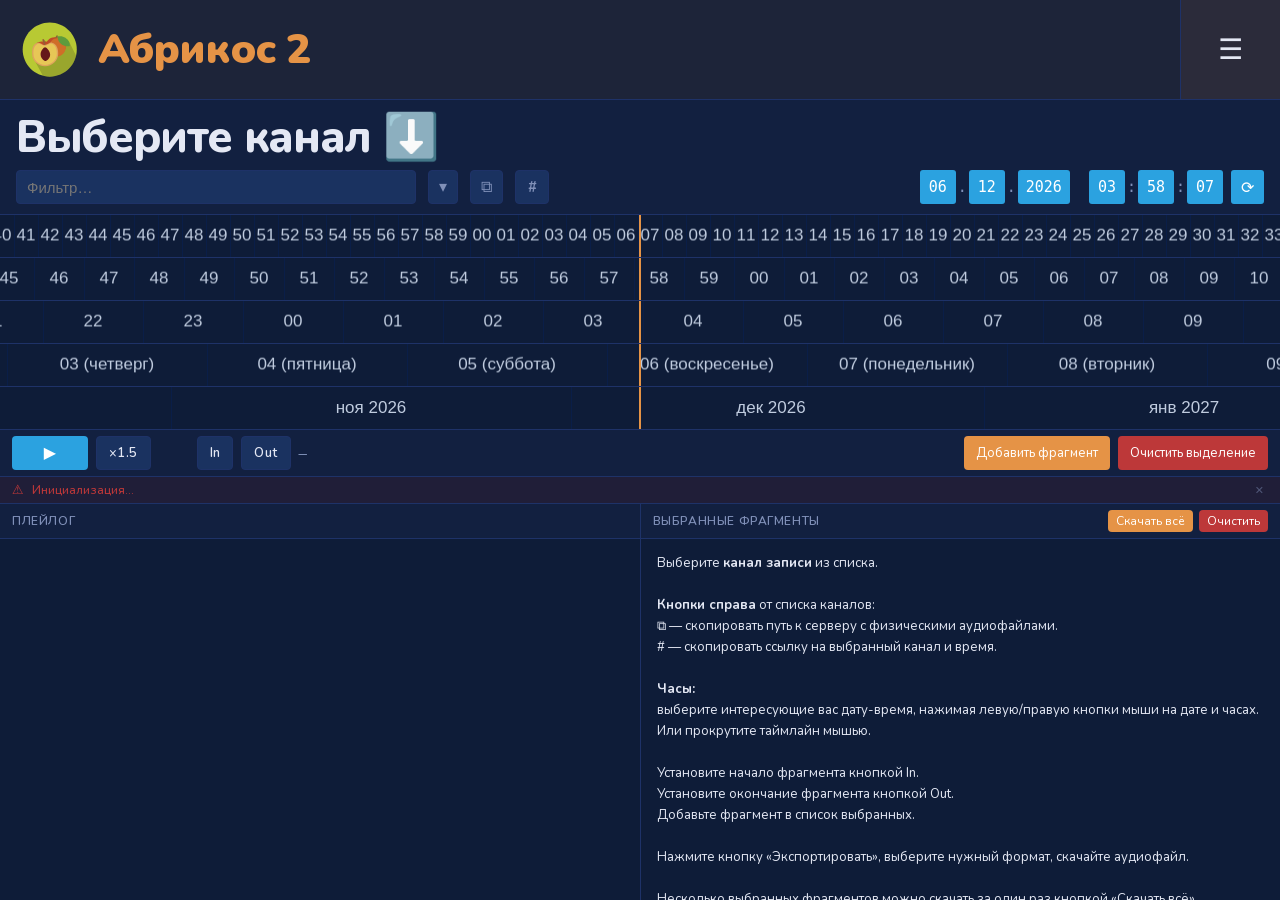
==== commit 81f984a5: "feat: кнопка ×1.5 ускоренного воспроизведения; блок о сроках хранения в окне «О приложении» Кнопка п" ====
--- a/static/index.html
+++ b/static/index.html
@@ -104,6 +104,7 @@
   <div id="transport">
     <div id="transport-left">
       <button id="btn-play"  class="btn-transport" data-i18n-title="transport.play_title" title="Воспроизвести / Пауза">▶</button>
+      <button id="btn-speed" class="btn-mark" data-i18n-title="transport.speed_title" title="Ускоренное воспроизведение ×1.5">×1.5</button>
       <button id="btn-mark-in"  class="btn-mark" data-i18n-title="transport.mark_in_title"  title="Установить начало фрагмента">In</button>
       <button id="btn-mark-out" class="btn-mark" data-i18n-title="transport.mark_out_title" title="Установить конец фрагмента">Out</button>
       <div id="sel-label"><span class="sel-empty">—</span></div>
--- a/static/style.css
+++ b/static/style.css
@@ -361,8 +361,11 @@
   letter-spacing: 0.03em;
 }
 .btn-mark:hover { border-color: var(--accent); color: var(--accent); }
-/* Push In/Out away from Play by one Play-button width */
+/* Push In/Out away from Play/speed by one Play-button width */
 #btn-mark-in { margin-left: 38px; }
+
+#btn-speed.active { background: var(--accent); color: #fff; border-color: var(--accent); }
+#btn-speed.active:hover { color: #fff; }
 
 .btn-nav {
   background: var(--bg3);
@@ -474,7 +477,7 @@
   align-items: center;
   flex-shrink: 0;
   justify-content: flex-end;
-  max-width: calc(20 * 8px + 19 * 4px); /* ≤20 точек в строке */
+  max-width: 60%;
 }
 .status-dot {
   width: 8px;
@@ -814,7 +817,7 @@
 
 /* ── About modal ─────────────────────────────────────────── */
 .about-box {
-  max-width: 480px;
+  max-width: 640px;
   width: 100%;
 }
 #update-content {
@@ -851,6 +854,8 @@
   line-height: 1.7;
   color: var(--text);
   text-align: left;
+  max-height: 65vh;
+  overflow-y: auto;
 }
 #about-content h2 {
   font-size: 20px;
@@ -864,6 +869,13 @@
   font-size: 14px;
 }
 #about-content p:last-child { margin-bottom: 0; }
+#about-content ul {
+  margin: 0 0 8px;
+  padding-left: 20px;
+  font-size: 14px;
+}
+#about-content ul li { margin-bottom: 8px; }
+#about-content ul li:last-child { margin-bottom: 0; }
 #about-content .about-version {
   color: var(--text2);
   font-size: 13px;
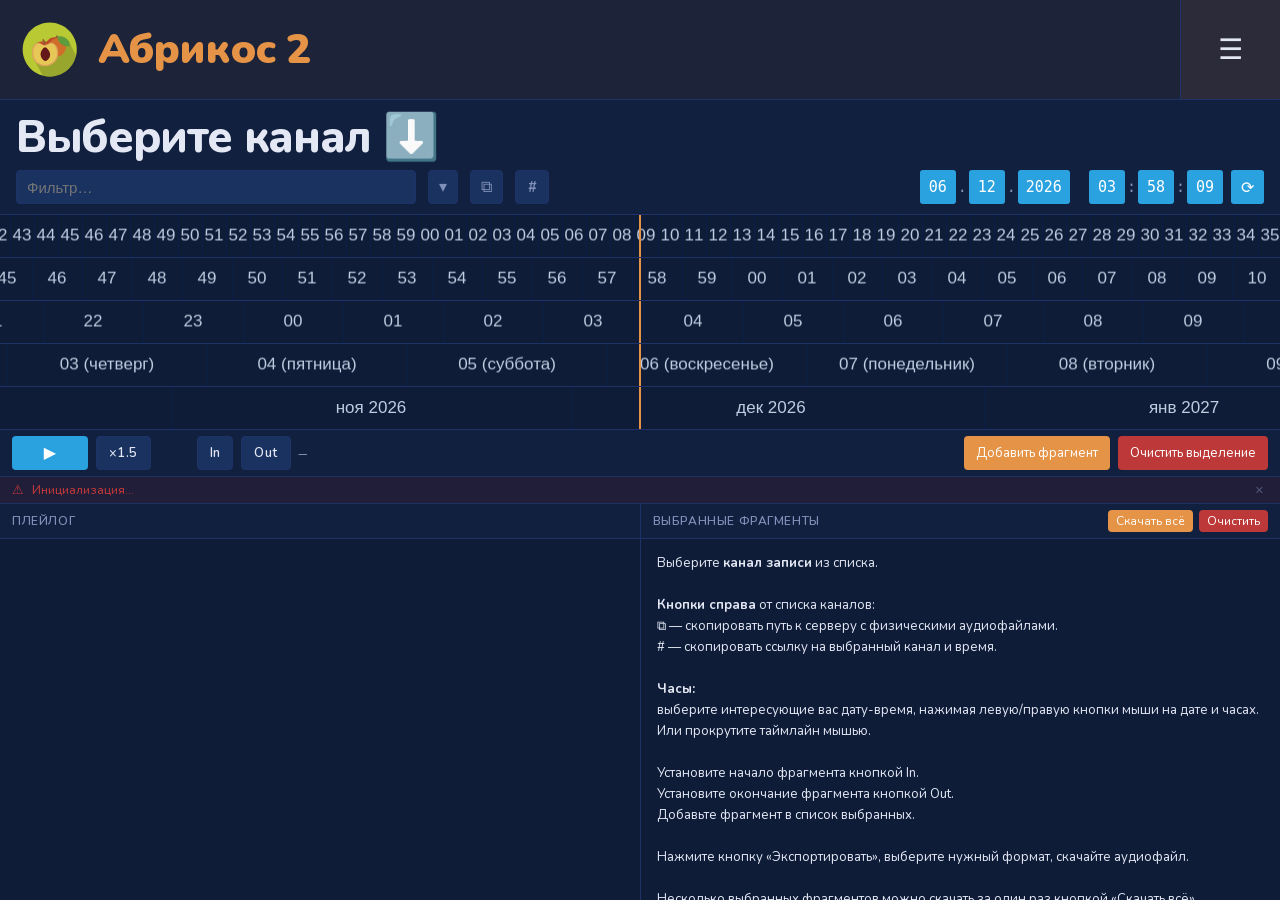
==== commit aba94e3f: "feat: диалог «Скачать всё» с режимами «отдельно»/«склеить» и маркерами По нажатию на «Скачать всё» т" ====
--- a/static/index.html
+++ b/static/index.html
@@ -230,6 +230,64 @@
     </div>
   </div>
 
+  <!-- ── Export-all modal ─────────────────────────────────────────── -->
+  <div id="export-all-modal" class="modal hidden">
+    <div class="modal-box">
+      <h3 data-i18n="export.all_title">Экспорт выбранных фрагментов</h3>
+
+      <div class="expall-radio-group">
+        <label class="expall-radio-opt">
+          <input type="radio" name="expall-mode" id="expall-mode-separate" value="separate" checked>
+          <div class="expall-radio-label" data-i18n="export.merge_mode_separate">Скачать отдельными файлами</div>
+        </label>
+        <label class="expall-radio-opt">
+          <input type="radio" name="expall-mode" id="expall-mode-merge" value="merge">
+          <div class="expall-radio-label" data-i18n="export.merge_mode_merge">Склеить фрагменты в один файл</div>
+        </label>
+      </div>
+
+      <label><span data-i18n="export.format_label">Формат:</span>
+        <select id="expall-format">
+          <option value="mp3">MP3</option>
+          <option value="wav">WAV PCM</option>
+          <option value="aac">AAC</option>
+        </select>
+      </label>
+      <label><span data-i18n="export.samplerate_label">Частота дискретизации:</span>
+        <select id="expall-samplerate">
+          <option value="32000">32 000 Гц</option>
+          <option value="44100" selected>44 100 Гц</option>
+          <option value="48000">48 000 Гц</option>
+        </select>
+      </label>
+      <label id="expall-bitrate-row"><span data-i18n="export.bitrate_label">Битрейт:</span>
+        <select id="expall-bitrate">
+          <option value="320k">320 kbps</option>
+          <option value="192k" selected>192 kbps</option>
+          <option value="128k">128 kbps</option>
+          <option value="64k">64 kbps</option>
+        </select>
+      </label>
+      <div id="expall-wav-note"  class="hidden" style="font-size:11px;color:var(--text2)" data-i18n="export.wav_note">WAV экспортируется как PCM 16-bit без сжатия</div>
+      <div id="expall-copy-note" class="hidden" style="font-size:11px;color:var(--accent2)" data-i18n="export.copy_note">⚡ Оригинальный формат канала — экспорт без перекодирования</div>
+
+      <div id="expall-order-block" class="hidden">
+        <label><span data-i18n="export.merge_order_label">Порядок склейки:</span>
+          <select id="expall-order">
+            <option value="chrono" selected data-i18n="export.merge_order_chrono">По времени начала фрагмента</option>
+            <option value="list" data-i18n="export.merge_order_list">Как в списке «Выбранные фрагменты»</option>
+          </select>
+        </label>
+        <div id="expall-aac-warning" class="hidden" style="font-size:11px;color:#e2b13c" data-i18n="export.merge_aac_warning">⚠ Для AAC маркеры невозможны технически — файл будет склеен без меток</div>
+      </div>
+
+      <div class="modal-buttons">
+        <button id="expall-ok"     class="btn-green" data-i18n="btn.export">Экспортировать</button>
+        <button id="expall-cancel" class="btn-danger" data-i18n="btn.cancel">Отмена</button>
+      </div>
+    </div>
+  </div>
+
   <!-- ── Sessions modal ──────────────────────────────────────────── -->
   <div id="sessions-modal" class="modal hidden">
     <div class="modal-box sessions-box">
--- a/static/style.css
+++ b/static/style.css
@@ -760,6 +760,14 @@
 .modal-buttons { display: flex; gap: 8px; justify-content: flex-end; }
 #export-progress { font-style: italic; color: var(--text2); }
 
+.expall-radio-group { display: flex; flex-direction: column; gap: 8px; }
+.expall-radio-opt {
+  display: flex; align-items: center; gap: 8px; font-size: 13px;
+  border: 1px solid var(--border); border-radius: 6px; padding: 8px 10px;
+  cursor: pointer; background: var(--bg3);
+}
+.expall-radio-label { color: var(--text); }
+
 /* ── Sessions modal ──────────────────────────────────────── */
 .sessions-box {
   max-width: 860px;
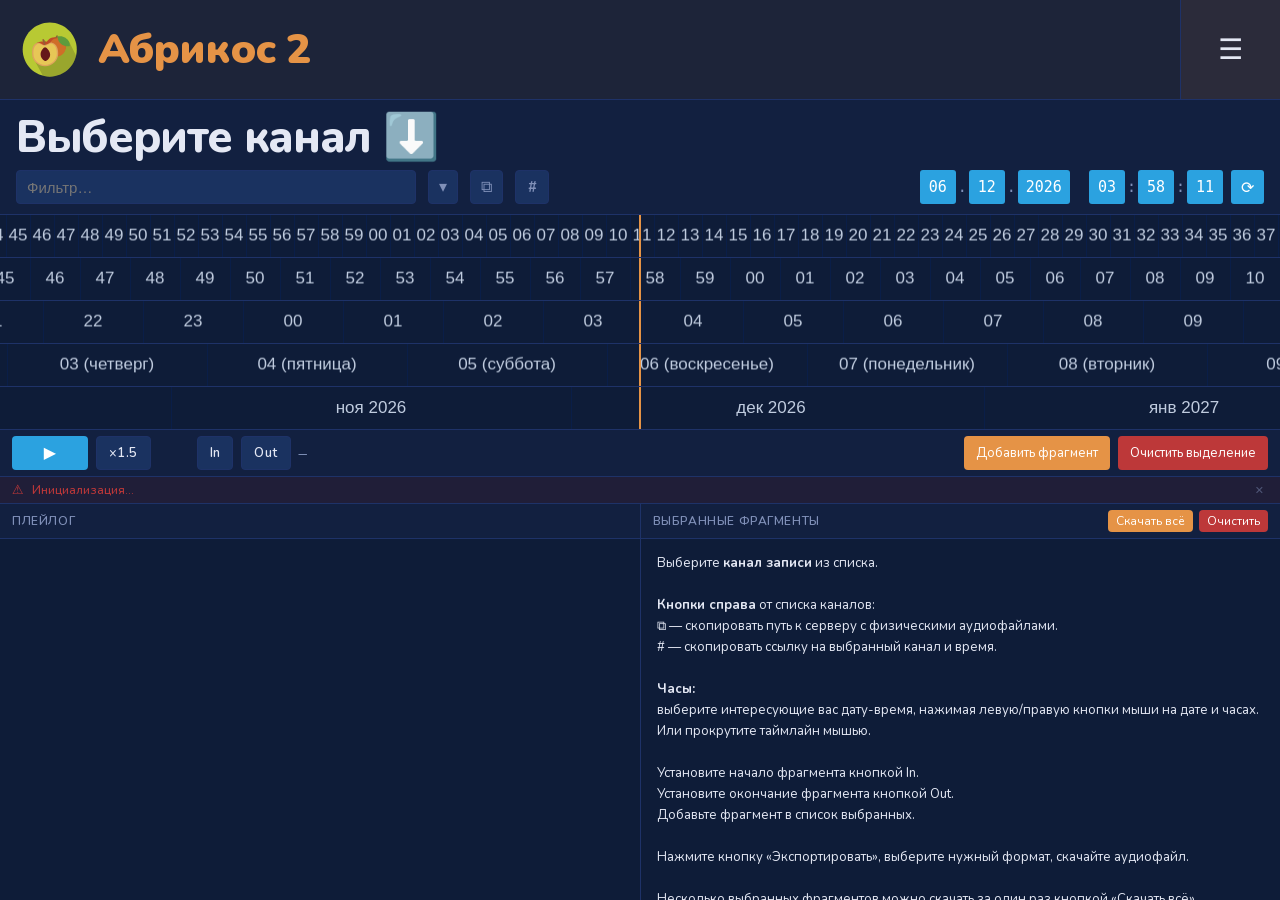
==== commit b3336740: "feat: манифест и иконка PWA" ====
--- a/static/index.html
+++ b/static/index.html
@@ -6,6 +6,12 @@
   <title>Абрикос 2</title>
   <link rel="stylesheet" href="/static/style.css">
   <link rel="icon" href="/static/apricot.svg" sizes="any" type="image/svg+xml">
+  <link rel="apple-touch-icon" sizes="180x180" href="/static/apple-touch-icon.png">
+  <meta name="apple-mobile-web-app-capable" content="yes">
+  <meta name="apple-mobile-web-app-status-bar-style" content="black-translucent">
+  <meta name="apple-mobile-web-app-title" content="Абрикос 2>
+  <link rel="manifest" href="/static/manifest.json">
+
 
 </head>
 <body>
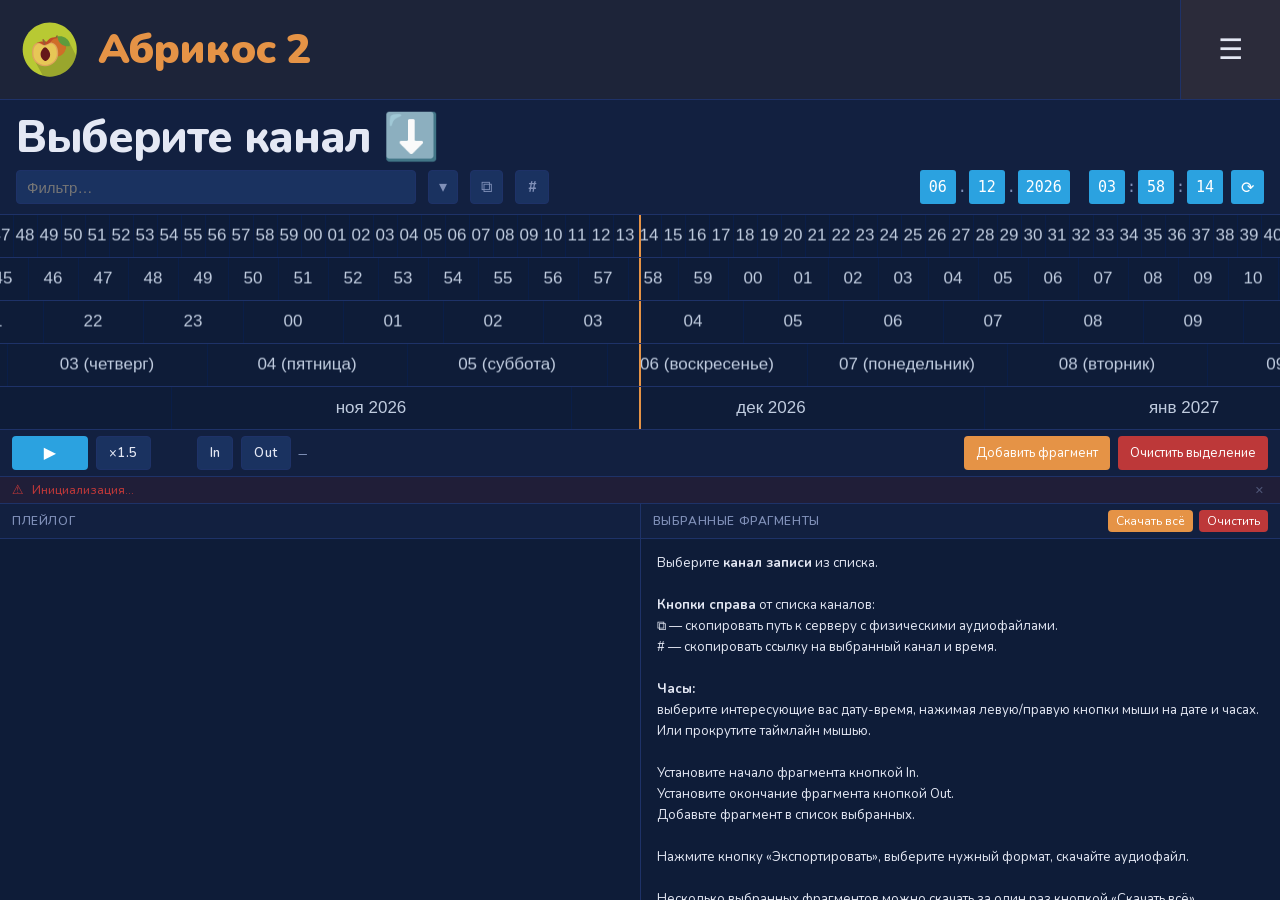
==== commit 06d71948: "fix: typo" ====
--- a/static/index.html
+++ b/static/index.html
@@ -9,7 +9,7 @@
   <link rel="apple-touch-icon" sizes="180x180" href="/static/apple-touch-icon.png">
   <meta name="apple-mobile-web-app-capable" content="yes">
   <meta name="apple-mobile-web-app-status-bar-style" content="black-translucent">
-  <meta name="apple-mobile-web-app-title" content="Абрикос 2>
+  <meta name="apple-mobile-web-app-title" content="Абрикос 2">
   <link rel="manifest" href="/static/manifest.json">
 
 
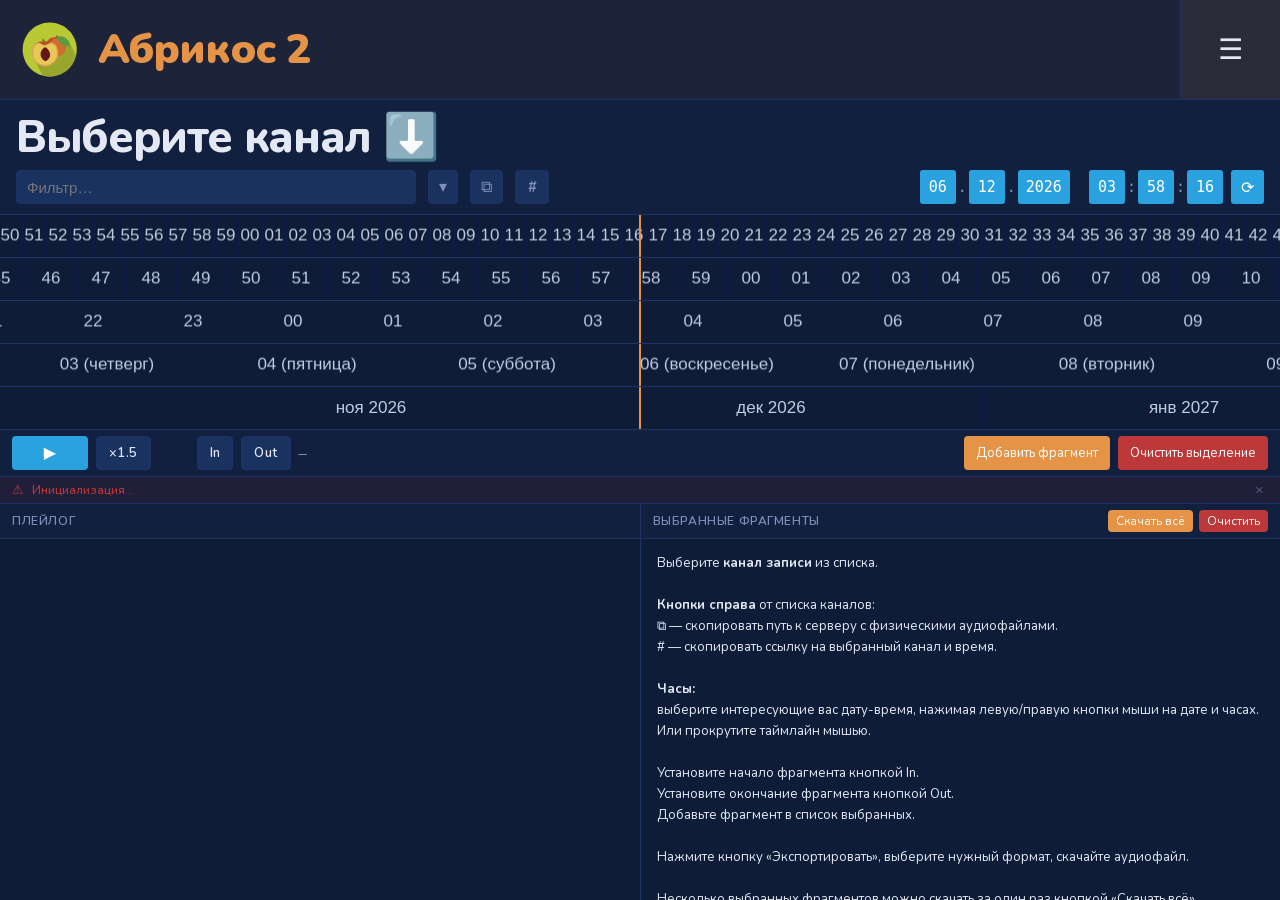
==== commit b07db1dd: "feat: настройки в GUI" ====
--- a/static/index.html
+++ b/static/index.html
@@ -43,6 +43,7 @@
         <button class="menu-item" id="menu-rescan-playlogs" data-admin-only data-i18n="menu.rescan_playlogs">📋 Пересканировать плейлоги станции</button>
         <div class="menu-sep" data-admin-only></div>
         <button class="menu-item" id="menu-reload"  data-admin-only data-i18n="menu.reload_config">🔄 Обновить конфигурацию без перезапуска</button>
+        <button class="menu-item" id="menu-settings"      data-admin-only data-i18n="menu.settings">⚙️ Настройки…</button>
         <button class="menu-item" id="menu-sessions"      data-admin-only data-i18n="menu.sessions">👥 Сессии…</button>
         <button class="menu-item" id="menu-check-updates" data-admin-only data-i18n="menu.check_updates">🔎 Проверить обновления…</button>
         <div class="menu-sep" data-admin-only></div>
